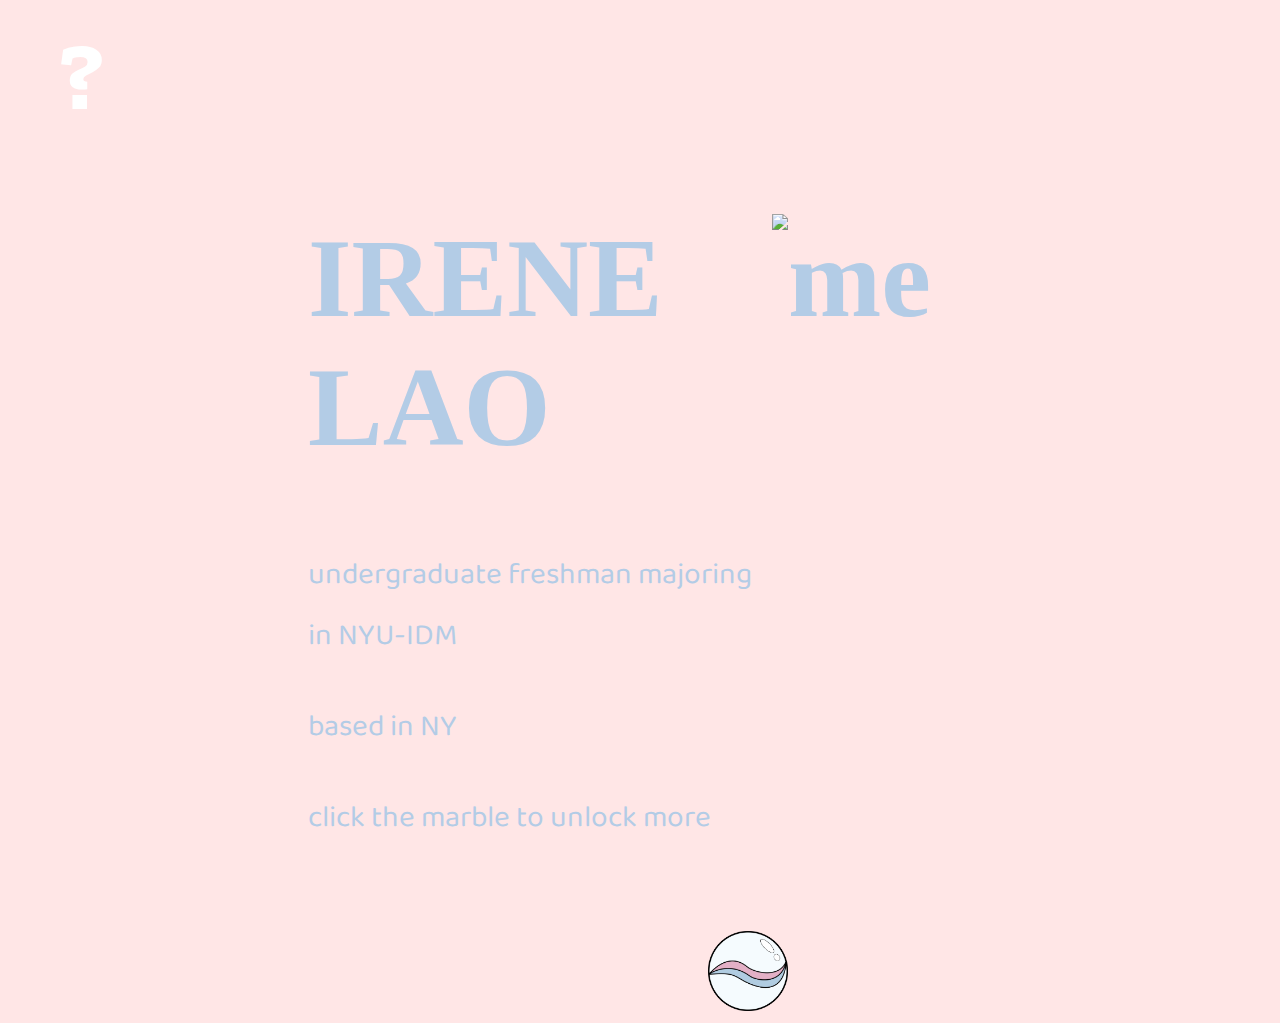
==== index.html @ 4aeef0fb "changed file name" ====
<!DOCTYPE html>
<html>

<head>
  <meta charset="utf-8">
  <meta name="viewport" content="width=device-width,initial-scale=1">
  <script src="https://code.jquery.com/jquery-3.4.1.min.js" integrity="sha256-CSXorXvZcTkaix6Yvo6HppcZGetbYMGWSFlBw8HfCJo=" crossorigin="anonymous"></script>
  <link href="https://fonts.googleapis.com/css2?family=Baloo+Bhaina+2:wght@800&family=Zilla+Slab:wght@500&display=swap" rel="stylesheet">
  <link rel="stylesheet" href="homepage.css">
  <title>IRENE'S LIL JAR</title>
</head>

<body>
  <div class=tooltip>
    <h2>?</h2>
    <span class="tooltipright">This is my portfolio website that I started making in 4/27/2020. Still working on it.
     Click on the marble down below to discover more about the works I've done in the past</span>
    </div>

    <h1>
      <img src="pic/icon.jpg" alt="me"
      style="float:right;width:350px;height:350px;">
      IRENE LAO</h1>
    <p>undergraduate freshman majoring in NYU-IDM</p>
    <p>based in NY</p>
    <p>click the marble to unlock more</p>
    <img src="pic/marble.png" id="marble" style="width:80px;height:80px">

    </body>

  <script language="JavaScript" src="homepage.js"></script>

</html>
---- homepage.css ----
body,html {
    background-color: #ffe6e6;

}

h2 {
  font-family: 'Zilla Slab', serif;
  font-size: 6em;
  color: white;
  padding-left: 50px;
  margin-block-start: 10px;
}

h1 {
  font-size: 7em;
  color: #b3cce6;
  padding-left: 300px;
  margin-block-start: 0px;

}

p {
  font-family: 'Baloo Bhaina 2', cursive;
    font-size: 30px;
    display: flex;
    flex-direction: column;
    color: #b3cce6;
    margin-left: 300px;
}

img {
  padding-right: 150px;
}

#marble {
   padding-left: 700px;
   padding-block-start: 50px;
}

.tooltip{
  position: relative;
  display: inline-block;
}

.tooltip .tooltipright{
  visibility: hidden;
  width: 700px;
  font-size: 20px;
  font-family: 'Baloo Bhaina 2', cursive;
  background-color: white;
  color: #c1c1f0;
  text-align: center;
  border:2px solid white;
  border-radius: 30px;
  padding: 20px ;
  position: absolute;
  z-index: 1;
  top: 10%;
  left: 170%;
  margin-left: -50px;
  opacity: 0;
  transition: opacity 1%;
}

.tooltip:hover .tooltipright{
  visibility: visible;
  opacity: 1;
}
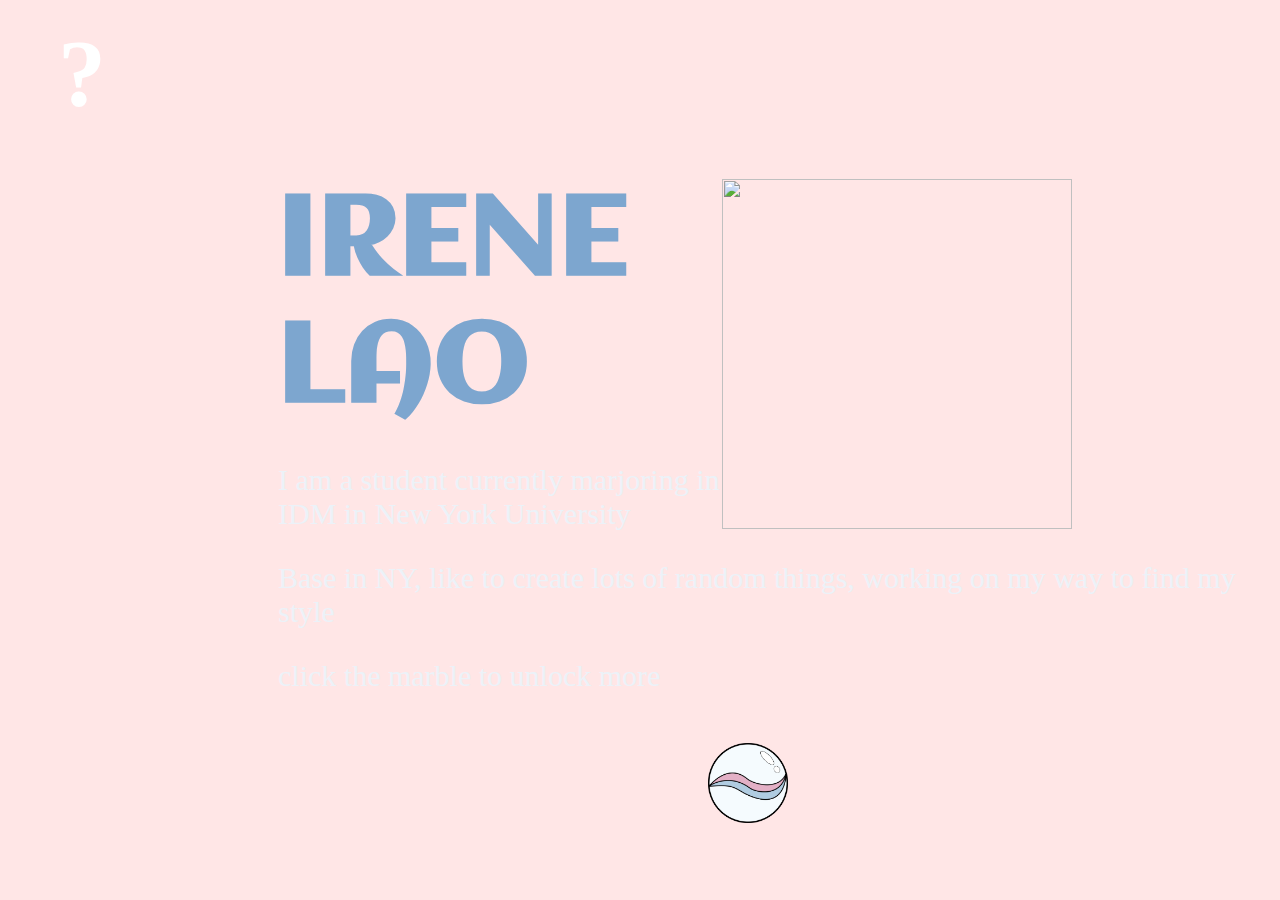
==== commit d42e8a09: "modified home pg, added jar pg" ====
--- a/index.html
+++ b/index.html
@@ -5,7 +5,7 @@
   <meta charset="utf-8">
   <meta name="viewport" content="width=device-width,initial-scale=1">
   <script src="https://code.jquery.com/jquery-3.4.1.min.js" integrity="sha256-CSXorXvZcTkaix6Yvo6HppcZGetbYMGWSFlBw8HfCJo=" crossorigin="anonymous"></script>
-  <link href="https://fonts.googleapis.com/css2?family=Baloo+Bhaina+2:wght@800&family=Zilla+Slab:wght@500&display=swap" rel="stylesheet">
+  <link href="https://fonts.googleapis.com/css2?family=Aclonica&family=Slackey&display=swap" rel="stylesheet">
   <link rel="stylesheet" href="homepage.css">
   <title>IRENE'S LIL JAR</title>
 </head>
@@ -18,13 +18,17 @@
     </div>
 
     <h1>
-      <img src="pic/icon.jpg" alt="me"
+      <img src="pic/icon.jpg"
       style="float:right;width:350px;height:350px;">
       IRENE LAO</h1>
-    <p>undergraduate freshman majoring in NYU-IDM</p>
-    <p>based in NY</p>
+    <p>I am a student currently marjoring in IDM in New York University</p>
+    <p>Base in NY, like to create lots of random things, working on my way to find my style</p>
     <p>click the marble to unlock more</p>
-    <img src="pic/marble.png" id="marble" style="width:80px;height:80px">
+    <div class="marble">
+        <img src="pic/marble.png" style="width:80px;height:80px;margin-block-start:20px;cursor: pointer;" alt="front">
+        <a href="jar.html"><img src="pic/marble2.png" style="width:80px;height:80px;margin-block-start:20px;cursor: pointer;" class="img-top" alt="back"></a>
+    </div>
+
 
     </body>
 
--- a/homepage.css
+++ b/homepage.css
@@ -4,38 +4,59 @@
 }
 
 h2 {
-  font-family: 'Zilla Slab', serif;
+  font-family: 'Slackey', cursive;
   font-size: 6em;
   color: white;
   padding-left: 50px;
   margin-block-start: 10px;
+  margin-block-end: 50px;
 }
 
 h1 {
+  font-family: 'Aclonica', sans-serif;
   font-size: 7em;
-  color: #b3cce6;
-  padding-left: 300px;
+  color: #7da6cf;
+  padding-left: 270px;
+  padding-right: 50px;
   margin-block-start: 0px;
-
+  margin-block-end: 20px
 }
 
 p {
-  font-family: 'Baloo Bhaina 2', cursive;
+    font-family: 'Slackey', cursive;
     font-size: 30px;
     display: flex;
     flex-direction: column;
-    color: #b3cce6;
-    margin-left: 300px;
+    color: #ecf2f8;
+    margin-left: 270px;
+}
+
+p:hover {
+  color: #006699;
 }
 
 img {
   padding-right: 150px;
 }
 
-#marble {
+.marble {
    padding-left: 700px;
-   padding-block-start: 50px;
+   position: relative;
+   display: inline-block;
 }
+
+.marble .img-top {
+    display: none;
+    position: absolute;
+    padding-left: 700px;
+    top: 0;
+    left: 0;
+    z-index: 99;
+}
+
+.marble:hover .img-top {
+        display: inline;
+    }
 
 .tooltip{
   position: relative;
@@ -48,7 +69,7 @@
   font-size: 20px;
   font-family: 'Baloo Bhaina 2', cursive;
   background-color: white;
-  color: #c1c1f0;
+  color: #006699;
   text-align: center;
   border:2px solid white;
   border-radius: 30px;
@@ -66,3 +87,8 @@
   visibility: visible;
   opacity: 1;
 }
+
+@media only screen and (max-width: 600px) {
+  body {
+  }
+}
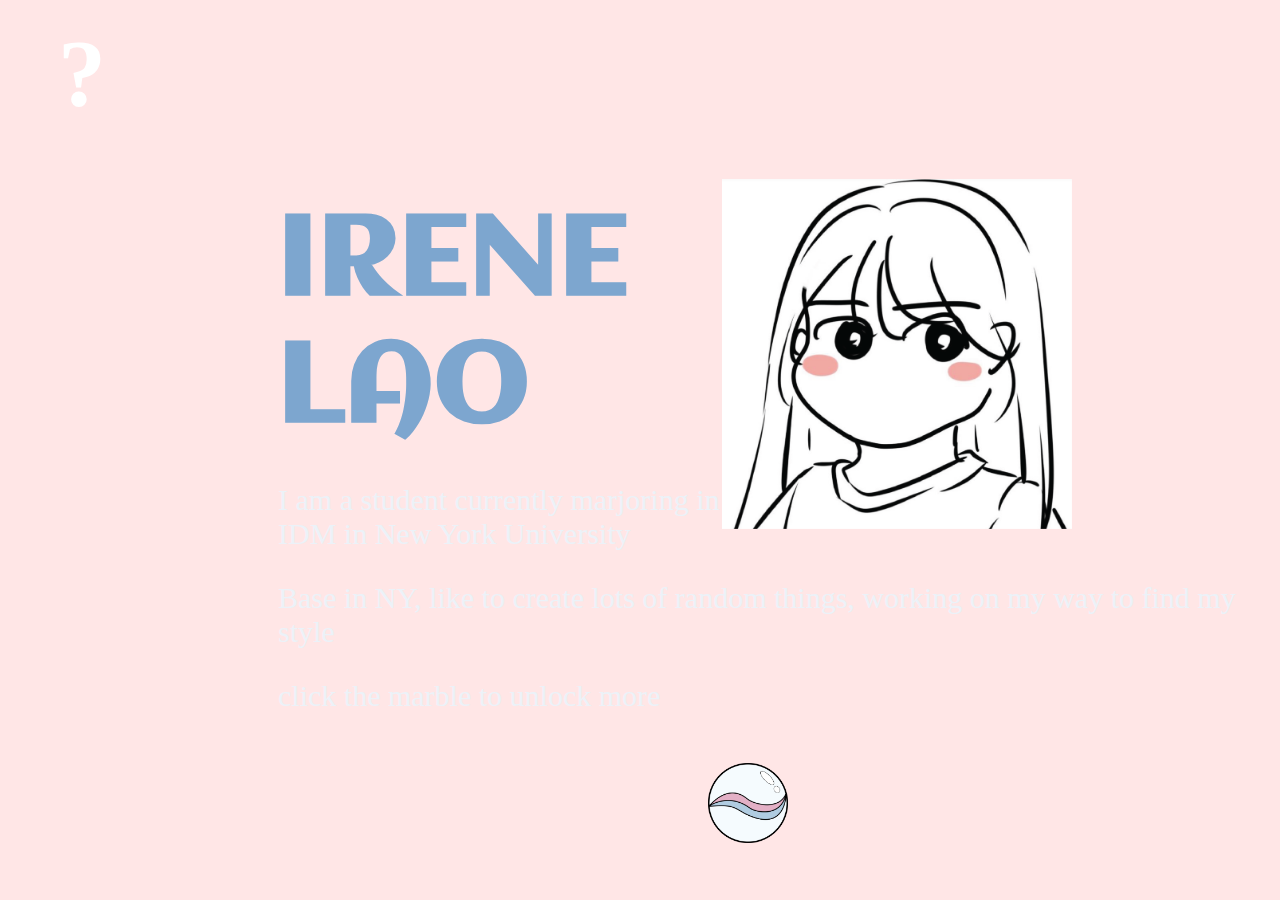
==== commit b1aed730: "changes to pic" ====
--- a/index.html
+++ b/index.html
@@ -18,9 +18,10 @@
     </div>
 
     <h1>
-      <img src="pic/icon.jpg"
-      style="float:right;width:350px;height:350px;">
-      IRENE LAO</h1>
+      <div class="me">
+      <img src="pic/icon.png" style="float:right;width:350px;height:350px;">
+      </div>
+      <h1>IRENE LAO</h1>
     <p>I am a student currently marjoring in IDM in New York University</p>
     <p>Base in NY, like to create lots of random things, working on my way to find my style</p>
     <p>click the marble to unlock more</p>
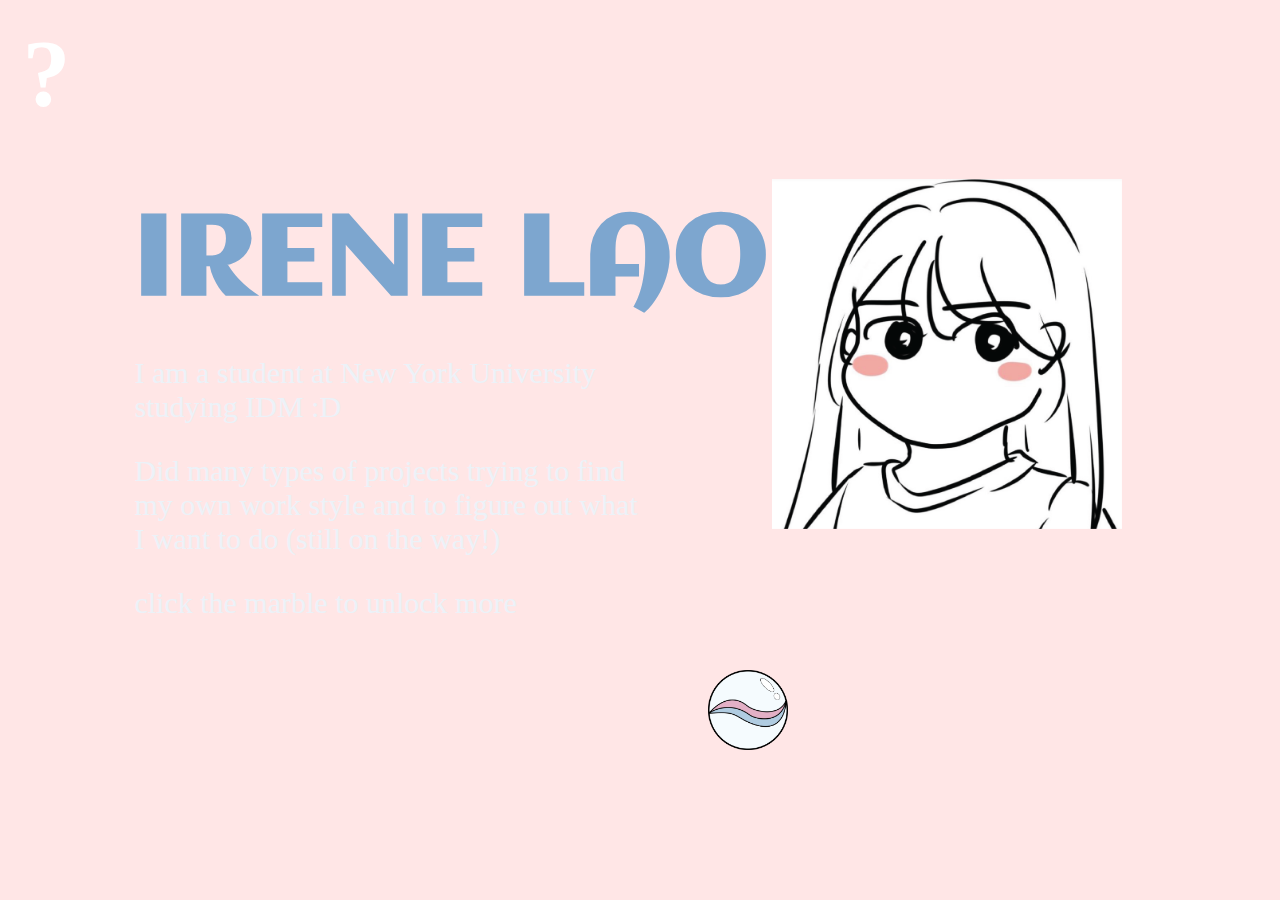
==== commit 016e473d: "modified homepage" ====
--- a/index.html
+++ b/index.html
@@ -14,7 +14,7 @@
   <div class=tooltip>
     <h2>?</h2>
     <span class="tooltipright">This is my portfolio website that I started making in 4/27/2020. Still working on it.
-     Click on the marble down below to discover more about the works I've done in the past</span>
+    If you have any questions or just simply want to contact for collab, feel free to email ireneys0114@gmail.com !</span>
     </div>
 
     <h1>
@@ -22,8 +22,10 @@
       <img src="pic/icon.png" style="float:right;width:350px;height:350px;">
       </div>
       <h1>IRENE LAO</h1>
-    <p>I am a student currently marjoring in IDM in New York University</p>
-    <p>Base in NY, like to create lots of random things, working on my way to find my style</p>
+
+    <p>I am a student at New York University studying IDM :D </p>
+    <p>Did many types of projects trying to find my own work style and to figure out what I want to do
+    (still on the way!) </p>
     <p>click the marble to unlock more</p>
     <div class="marble">
         <img src="pic/marble.png" style="width:80px;height:80px;margin-block-start:20px;cursor: pointer;" alt="front">
--- a/homepage.css
+++ b/homepage.css
@@ -5,19 +5,23 @@
 
 h2 {
   font-family: 'Slackey', cursive;
+  cursor: pointer;
   font-size: 6em;
   color: white;
-  padding-left: 50px;
+  padding-left: 30%;
   margin-block-start: 10px;
   margin-block-end: 50px;
+}
+
+h2:hover {
+  color: #006699;
 }
 
 h1 {
   font-family: 'Aclonica', sans-serif;
   font-size: 7em;
   color: #7da6cf;
-  padding-left: 270px;
-  padding-right: 50px;
+  padding-left: 10%;
   margin-block-start: 0px;
   margin-block-end: 20px
 }
@@ -28,7 +32,8 @@
     display: flex;
     flex-direction: column;
     color: #ecf2f8;
-    margin-left: 270px;
+    padding-right: 10%;
+    padding-left: 10%;
 }
 
 p:hover {
@@ -77,7 +82,7 @@
   position: absolute;
   z-index: 1;
   top: 10%;
-  left: 170%;
+  left: 250%;
   margin-left: -50px;
   opacity: 0;
   transition: opacity 1%;
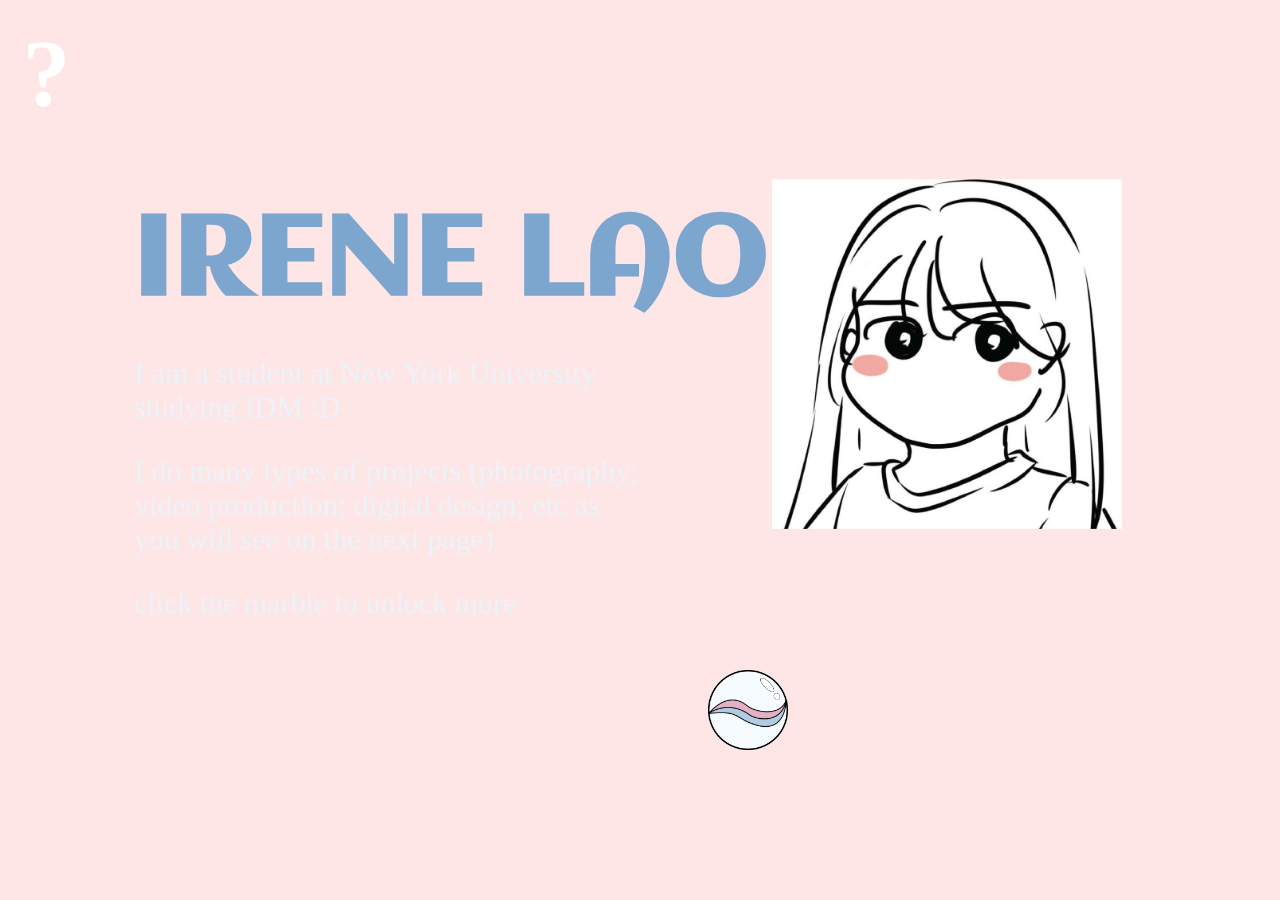
==== commit 16942f34: "finalize details" ====
--- a/index.html
+++ b/index.html
@@ -14,7 +14,7 @@
   <div class=tooltip>
     <h2>?</h2>
     <span class="tooltipright">This is my portfolio website that I started making in 4/27/2020. Still working on it.
-    If you have any questions or just simply want to contact for collab, feel free to email ireneys0114@gmail.com !</span>
+    If you have any questions or just simply want to contact for collab, feel free to email ireneys0114@gmail.com! or just simply send me a message on instagram @irenee_eeeee </span>
     </div>
 
     <h1>
@@ -24,8 +24,7 @@
       <h1>IRENE LAO</h1>
 
     <p>I am a student at New York University studying IDM :D </p>
-    <p>Did many types of projects trying to find my own work style and to figure out what I want to do
-    (still on the way!) </p>
+    <p>I do many types of projects (photography; video production; digital design; etc as you will see on the next page)</p>
     <p>click the marble to unlock more</p>
     <div class="marble">
         <img src="pic/marble.png" style="width:80px;height:80px;margin-block-start:20px;cursor: pointer;" alt="front">
